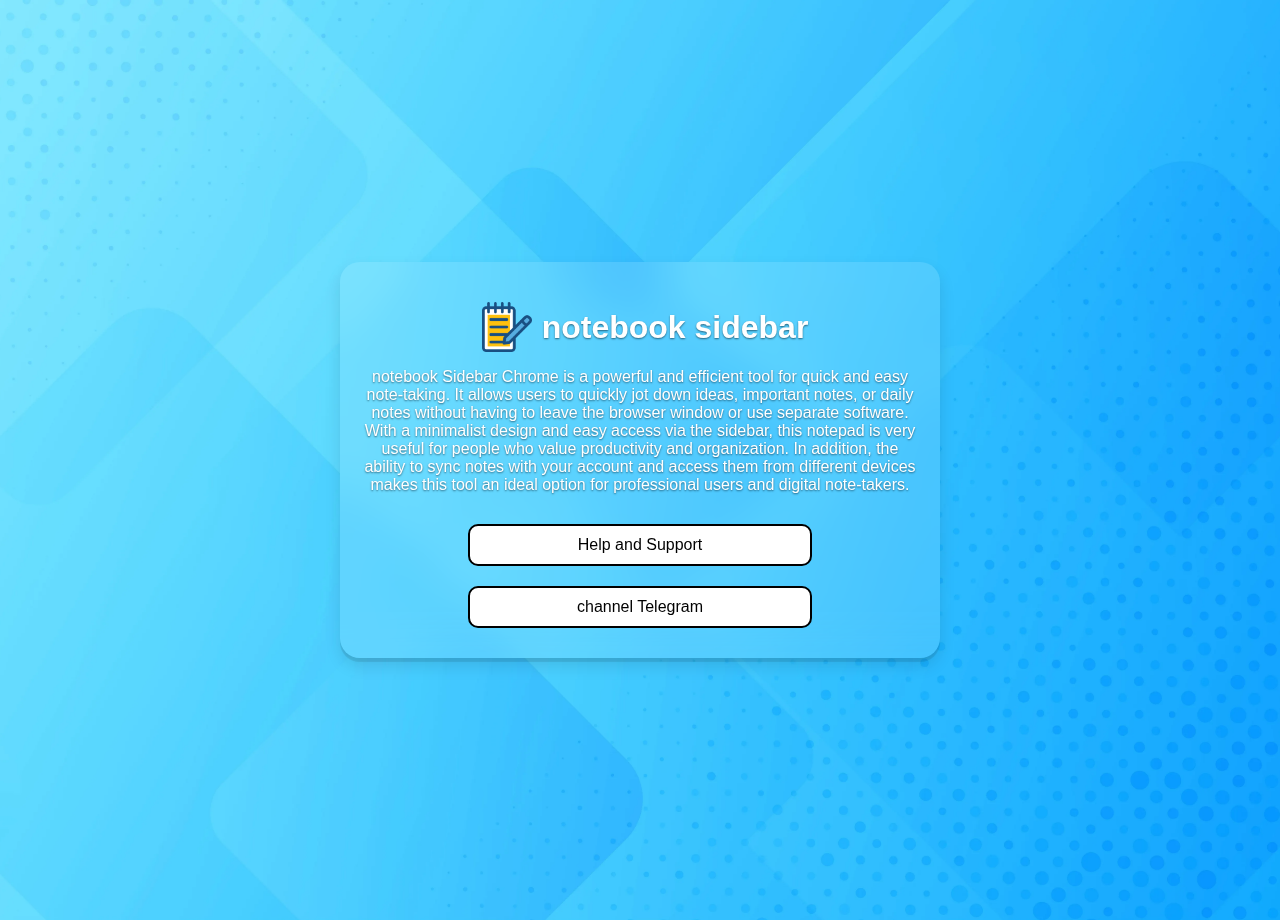
==== notebook-sidebar/index.html @ a175be81 "Add files via upload" ====
<!DOCTYPE html>
<html lang="en">
<head>
    <meta charset="UTF-8">
    <meta name="viewport" content="width=device-width, initial-scale=1.0">
    <title>notebook sidebar chrome</title>
    <meta name="description" content="Notebook Sidebar is a handy tool for quick and easy note-taking with advanced features.">
    <meta name="keywords" content="notebook sidebar , chrome , notes , plugin">
    <meta name="author" content="omid zahedi">
    <link rel="stylesheet" href="style.css">
</head>

<body>

    <div class="glass-container">
        <div class="icon-container">
            <img src="logo.png" alt="pic" class="icon">
            <h1>notebook sidebar</h1>

        </div>
        <p>

     notebook Sidebar Chrome is a powerful and efficient tool for quick and easy note-taking. It allows users to quickly jot down ideas, important notes, or daily notes without having to leave the browser window or use separate software. With a minimalist design and easy access via the sidebar, this notepad is very useful for people who value productivity and organization. In addition, the ability to sync notes with your account and access them from different devices makes this tool an ideal option for professional users and digital note-takers.


        </p>

        <div class="btn-container">
                <div class="content">
                    
                    <button class="btn" onclick="window.open('https://t.me/Anony_muos', '_blank');">
                        Help and Support
                        </button>
                    
                    <button class="btn" onclick="window.open('https://t.me/Funny_learn', '_blank');">
                       channel Telegram
                    </button> 
             </div>

    </div>
</body>

</html>
---- notebook-sidebar/style.css ----
body {
    margin: 10px;
    font-family: Arial, sans-serif;
    display: flex;
    justify-content: center;
    align-items: center;
    height: 100vh;
    color: #ffffff;
    background-image: url('back.webp'); 
    background-repeat: no-repeat;
    background-size: cover; 
    background-position: center center;
}

.glass-container {
    background-color: rgba(255, 255, 255, 0.167);
    border-radius: 10px;
    padding: 20px;
    width: 95%;
    margin: 0 auto;
    text-align: center;
    backdrop-filter: blur(0);
    box-sizing: border-box;
    overflow: auto;
    max-width: 700px;
}

.icon-container {
    display: flex;
    align-items: center;
    margin-top: 20px;
    justify-content: center;
    flex-wrap: wrap;
}

.icon {
    width: 50px;
    height: 50px;
    margin: 0 10px;
}

.icon-container h1 {
    margin: 0;
    text-shadow: 0px 1px 2px rgb(0 19 33 / 58%);
}

.glass-container p {
    max-width: 700px;
    word-wrap: break-word;
    text-shadow: 0px 1px 2px rgb(0 19 33 / 58%);
    text-align: center;
}


.btn-container {
    display: flex;
    flex-direction: column;
    align-items: center;
    margin-top: 20px;
}

.btn {
    background: #ffffff;
    color: #007BFF;
    border: 2px solid #ffffff;
    padding: 10px 5%;
    font-size: 16px;
    margin: 10px;
    cursor: pointer;
    width: 90%;
    max-width: none;
    border-radius: 5px;
}

.btn img {
    float: left;
    margin-right: 10px;
}

.glass-container img {
    max-width: 10%;
    height: auto;
    border-radius: 0px;
}


.button {
    opacity: 0;
    transition: opacity 0.5s ease;
}

.btn {
    background-color: white;
    color: black;
    border: 2px solid #000000; 
    padding: 10px 20px;
    font-size: 16px;
    border-radius: 10px;
    transition: transform 0.3s ease, box-shadow 0.3s ease;
}

.btn.active {
    opacity: 0.8;
    transform: scale(1.05);
    box-shadow: 0 8px 12px rgba(0, 0, 0, 0.1), 0 3px 6px rgba(0, 0, 0, 0.1);
}

.btn-container {
    display: flex;
    justify-content: center;
    gap: 10px;
}

.btn {
    background-color: white;
    color: black;
    padding: 10px 20px;
    font-size: 16px;
    border-radius: 10px;
    transition: transform 0.3s ease, box-shadow 0.3s ease;
}


.glass-container {
    background-color: rgb(255 255 255 / 12%);
    backdrop-filter: blur(20px);
    border-radius: 20px;
    padding: 20px;
    max-width: 600px;
    margin: auto;
    box-shadow: 0 8px 16px rgba(0, 0, 0, 0.1), 0 4px 1px rgba(0, 0, 0, 0.1);
}
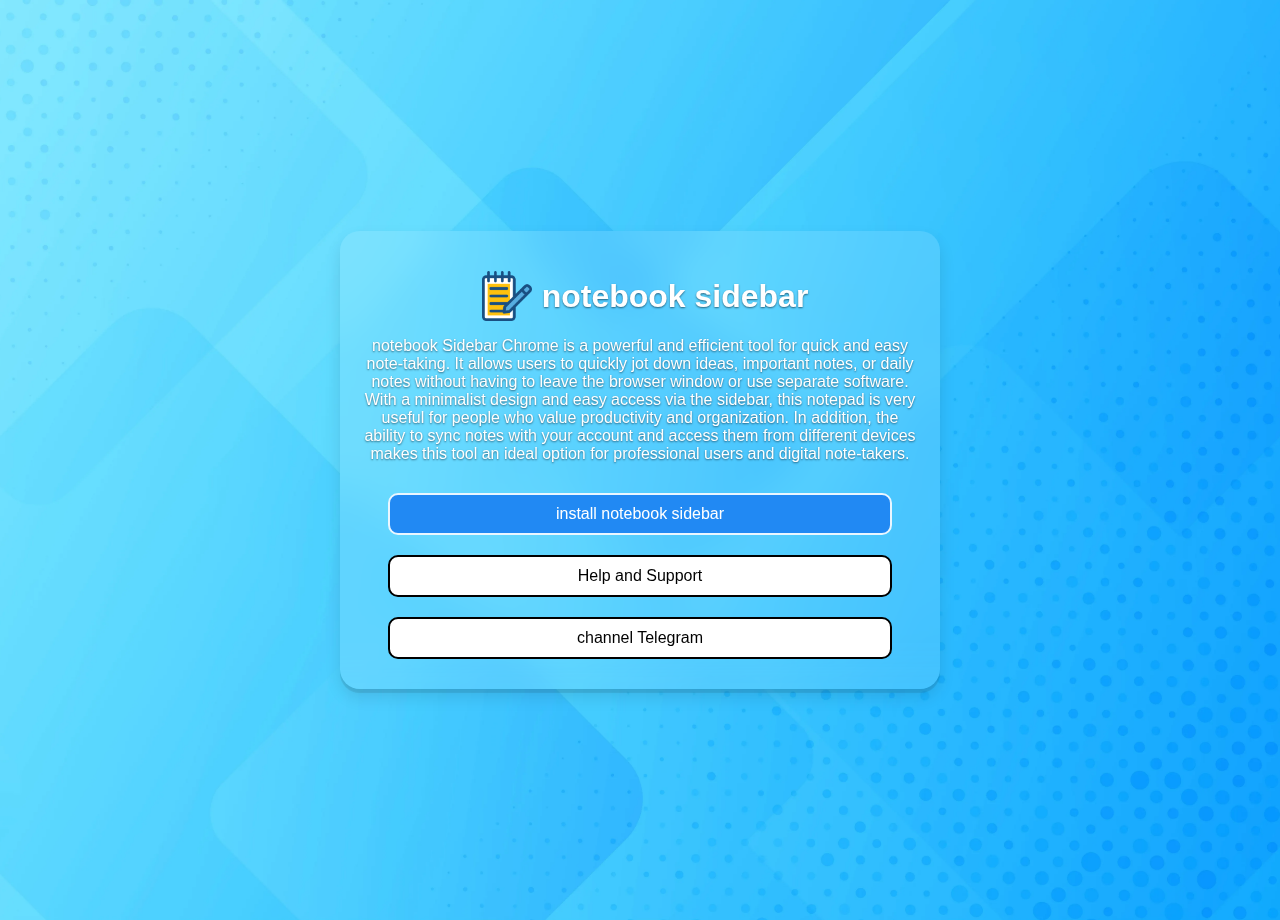
==== commit f926f69b: "Update index.html" ====
--- a/notebook-sidebar/index.html
+++ b/notebook-sidebar/index.html
@@ -28,6 +28,14 @@
 
         <div class="btn-container">
                 <div class="content">
+
+
+
+
+<button style="background-color: #2189f3; color: #ffffff; border: 2px solid #eaf6ff;" class="btn" onclick="window.open('https://chromewebstore.google.com/detail/notebook-sidebar/fdjcoigfklgjpeplkkdbdicminpimdok', '_blank');">
+                        install notebook sidebar
+                        </button>
+
                     
                     <button class="btn" onclick="window.open('https://t.me/Anony_muos', '_blank');">
                         Help and Support
